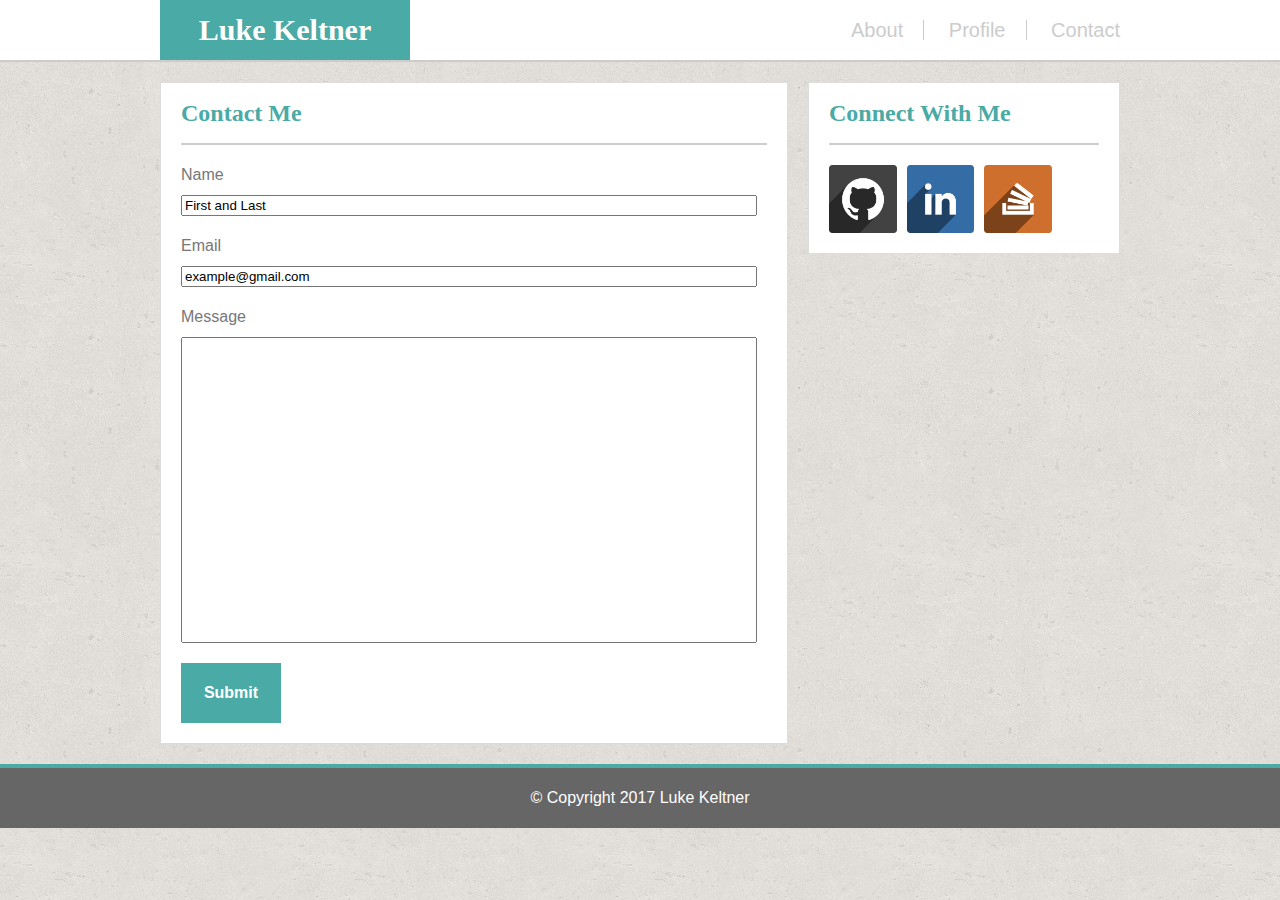
==== contact.html @ fac61641 "11th Commit" ====
<!DOCTYPE html>
<html>
	<head>
		<link href="assests/css/reset.css" rel="stylesheet" />
		<link href="assests/css/style.css" rel="stylesheet" />
		<title>Contact Me</title>
	</head>

	<body>
		<header>
			<div class="content">
				<div id="name">
					<h1>Luke Keltner</h1>
				</div>
				<div id="options">
					<a class="options" href="index.html">About</a><div class="vline"></div>
					<a class="options" href="portfolio.html">Profile</a><div class="vline"></div>
					<a class="options contactlink" href="contact.html">Contact</a>
				</div>
			</div>
		</header>
			<div class="content">

				<form class="contactme">
					<h2>Contact Me</h2>
						<div class="inputs">Name</div>
						<input type='text' value="First and Last" style="width:568px;">

						<div class="inputs">Email</div>
						<input type='text' value="example@gmail.com" style="width:568px;">

						<div class="inputs">Message</div>
						<input type='text' style="height:300px; width:568px;">

						<div class="submit">
							Submit
						</div>

					

				</form>

				<section id="connect">
					<h2>Connect With Me</h2>
					<div id='icons'>
						<a href='https://github.com/LukeKeltner' target="_blank"><img class="connecticon" src="assests/images/github.png"/></a>
						<a href='https://www.linkedin.com/in/luke-keltner-8a38b350' target="_blank"><img class="connecticon" src="assests/images/linkedin.png"/></a>
						<a href='https://stackoverflow.com/users/7071900/luke-keltner' target='_blank'><img class="connecticon" src="assests/images/stackoverflow.png"/></a>
					</div>
				</section>
			</div>


			<footer>
				&copy; Copyright 2017 Luke Keltner
			</footer>


	</body>

</html>
---- assests/css/style.css ----
body
{
	color: #777777;
	font-family: 'Arial', 'Helvetica Neue', Helvetica, sans-serif;
	background: url('../images/cork.png');
	line-height: 20px;
}

.contentHeader
{
	width:960px;
	margin: auto;
	position: relative;
	height:inherit;
}

.content
{
	width:960px;
	margin: auto;
	position: relative;
}

header
{
	position:relative;
	background-color: #ffffff;
	border-bottom: 2px solid #cccccc;

}

header::after
{
	content: "";
	display:block;
	clear:both;
}

h1
{
	font-family: 'Georgia', Times, 'Times New Roman', serif;
	color:#ffffff;
	font-size: 30px;
}

h2
{
	font-family: 'Georgia', Times, Times New Roman, serif;
	color:#4aaaa5;
	border-bottom: 2px solid #cccccc;
	margin-top: 0px;
	padding-bottom: 20px;
	font-size: 24px;
	font-weight: bold;
}

#name
{
	background-color: #4aaaa5;
	width:250px;
	text-align: center;
	padding: 20px 0px 20px 0px;
	float:left;
	font-weight: bold;
}

#options
{
	position: absolute;
	right:0px;
	top:50%;
	transform: translateY(-50%);
	font-size: 20px;
}

.vline
{
	position: absolute;
	border-left:1px solid #cccccc;
	height:20px;
	display: inline-block;
	top:50%;
	transform: translateY(-50%);
}

.options
{
	display: inline-block;
	margin-left: 20px;
	margin-right: 20px;
}

.contactlink
{
	margin-right: 0px;
}

a
{
	text-decoration: none;
	color:#cccccc;
}

a:hover
{
	background-color: #ededed;
}

#aboutme
{
	margin-top: 20px;
	background-color: #ffffff;
	border:1px solid #dddddd;
	width:586px;
	padding:20px;
	float: left;
}

#face
{
	width:200px;
	float:left;
	margin-top: 20px;
	margin-right: 20px;
	margin-bottom: 10px;
	border:1px solid #dddddd;

}

p
{
	margin-top: 20px;
}

#connect
{
	margin-top: 20px;
	background-color: #ffffff;
	border:1px solid #dddddd;
	width:270px;
	padding:20px;
	float:left;
	margin-left: 20px;
}

.connecticon
{
	float:left;
	width:25%;
	margin-top:20px;
	margin-right:10px;
}

#icons
{
	
}

#icons::after
{
	content: "";
	display:block;
	clear:both;
}

.content::after
{
	content: "";
	display:block;
	clear:both;
}

footer
{
	position: sticky;
	clear:both;
	background-color: #666666;
	color: #ffffff;
	text-align: center;
	padding: 20px;
	border-top:4px solid #4aaaa5;
	margin-top: 20px;
	bottom:0px;
}

.contactme
{
	margin-top: 20px;
	background-color: #ffffff;
	border:1px solid #dddddd;
	width:586px;
	padding:20px;
	float: left;
}

.inputs
{
	margin-top:20px;
	margin-bottom: 10px;
}

.submit
{
	background-color: #4aaaa5;
	width:100px;
	text-align: center;
	padding: 20px 0px 20px 0px;
	float:left;
	font-weight: bold;
	color: #ffffff;
	margin-top: 20px;
}

#portfolio
{
	margin-top: 20px;
	background-color: #ffffff;
	border:1px solid #dddddd;
	width:586px;
	padding:20px;
	float: left;
}

.portpic
{
	width:263px;
	height:263px;
}

.portpicdiv
{
	position: relative;
	margin: 20px;
	margin-right: 0px;
	margin-bottom: 0px;
	float:left;
}

.picdeets
{
	position: absolute;
	background-color: #4aaaa5;
	color:#ffffff;
	text-align: center;
	width:223px;
	font-size:20px;
	padding:20px;
	font-family: 'Georgia', Times, 'Times New Roman', serif;
	bottom:20px;
}
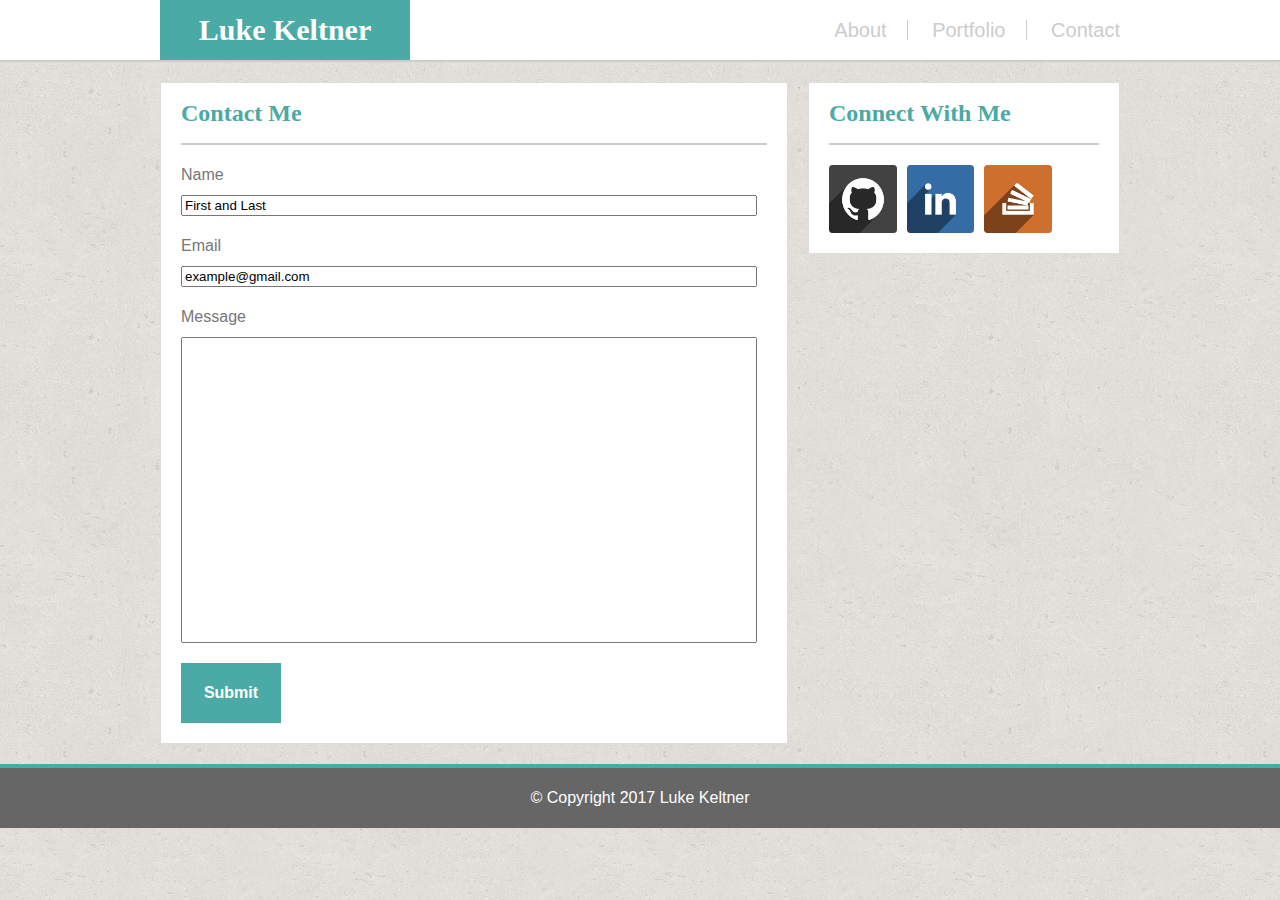
==== commit e9fc65d6: "12th Commit" ====
--- a/contact.html
+++ b/contact.html
@@ -14,7 +14,7 @@
 				</div>
 				<div id="options">
 					<a class="options" href="index.html">About</a><div class="vline"></div>
-					<a class="options" href="portfolio.html">Profile</a><div class="vline"></div>
+					<a class="options" href="portfolio.html">Portfolio</a><div class="vline"></div>
 					<a class="options contactlink" href="contact.html">Contact</a>
 				</div>
 			</div>
--- a/assests/css/style.css
+++ b/assests/css/style.css
@@ -185,6 +185,7 @@
 	bottom:0px;
 }
 
+/*Contact Me CSS*/
 .contactme
 {
 	margin-top: 20px;
@@ -213,6 +214,8 @@
 	margin-top: 20px;
 }
 
+
+/*Portfolio CSS*/
 #portfolio
 {
 	margin-top: 20px;
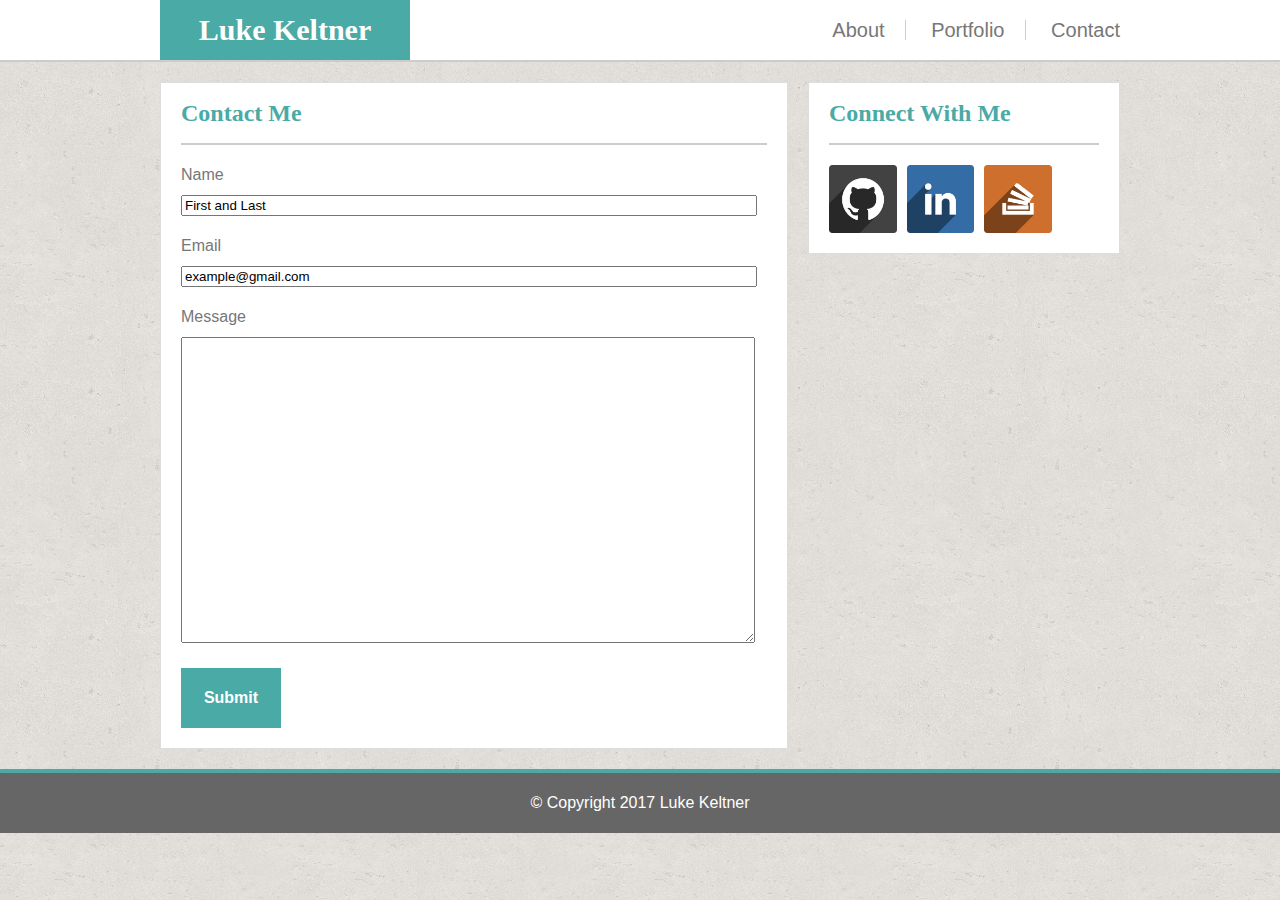
==== commit 9e5aac0f: "14th Commit" ====
--- a/contact.html
+++ b/contact.html
@@ -8,17 +8,18 @@
 
 	<body>
 		<header>
-			<div class="content">
+			<div class="content contentheader">
 				<div id="name">
 					<h1>Luke Keltner</h1>
 				</div>
 				<div id="options">
-					<a class="options" href="index.html">About</a><div class="vline"></div>
-					<a class="options" href="portfolio.html">Portfolio</a><div class="vline"></div>
+					<a class="options" href="index.html">About</a>
+					<a class="options" href="portfolio.html">Portfolio</a>
 					<a class="options contactlink" href="contact.html">Contact</a>
 				</div>
 			</div>
 		</header>
+
 			<div class="content">
 
 				<form class="contactme">
@@ -30,14 +31,11 @@
 						<input type='text' value="example@gmail.com" style="width:568px;">
 
 						<div class="inputs">Message</div>
-						<input type='text' style="height:300px; width:568px;">
+						<textarea style="height:300px; width:568px;"></textarea>
 
 						<div class="submit">
 							Submit
 						</div>
-
-					
-
 				</form>
 
 				<section id="connect">
@@ -45,7 +43,7 @@
 					<div id='icons'>
 						<a href='https://github.com/LukeKeltner' target="_blank"><img class="connecticon" src="assests/images/github.png"/></a>
 						<a href='https://www.linkedin.com/in/luke-keltner-8a38b350' target="_blank"><img class="connecticon" src="assests/images/linkedin.png"/></a>
-						<a href='https://stackoverflow.com/users/7071900/luke-keltner' target='_blank'><img class="connecticon" src="assests/images/stackoverflow.png"/></a>
+						<a href='https://stackoverflow.com/users/7071900/luke-keltner' target='_blank'><img class="connecticon linkedin" src="assests/images/stackoverflow.png"/></a>
 					</div>
 				</section>
 			</div>
--- a/assests/css/style.css
+++ b/assests/css/style.css
@@ -1,17 +1,16 @@
-
-
 body
 {
 	color: #777777;
 	font-family: 'Arial', 'Helvetica Neue', Helvetica, sans-serif;
 	background: url('../images/cork.png');
 	line-height: 20px;
+	display: block;
 }
 
 .contentHeader
 {
 	width:960px;
-	margin: auto;
+	margin: 0 auto;
 	position: relative;
 	height:inherit;
 }
@@ -19,7 +18,7 @@
 .content
 {
 	width:960px;
-	margin: auto;
+	margin: 0 auto;
 	position: relative;
 }
 
@@ -75,37 +74,32 @@
 	font-size: 20px;
 }
 
-.vline
-{
-	position: absolute;
-	border-left:1px solid #cccccc;
-	height:20px;
+
+.options
+{
 	display: inline-block;
-	top:50%;
-	transform: translateY(-50%);
-}
-
-.options
-{
-	display: inline-block;
-	margin-left: 20px;
 	margin-right: 20px;
+	border-right:1px solid #cccccc;
+	padding-right: 20px;
 }
 
 .contactlink
 {
+	padding:0px;
+	margin-left:0px;
 	margin-right: 0px;
+	border-right:0px;
 }
 
 a
 {
 	text-decoration: none;
-	color:#cccccc;
+	color:#777777;
 }
 
 a:hover
 {
-	background-color: #ededed;
+	color: #4aaaa5;
 }
 
 #aboutme
@@ -153,9 +147,15 @@
 	margin-right:10px;
 }
 
+.linkedin
+{
+	margin-right:0px;
+}
+
 #icons
 {
-	
+	position:relative;
+	margin: 0 auto;
 }
 
 #icons::after
@@ -208,7 +208,6 @@
 	width:100px;
 	text-align: center;
 	padding: 20px 0px 20px 0px;
-	float:left;
 	font-weight: bold;
 	color: #ffffff;
 	margin-top: 20px;
@@ -229,7 +228,7 @@
 .portpic
 {
 	width:263px;
-	height:263px;
+	height:200px;
 }
 
 .portpicdiv
@@ -253,3 +252,21 @@
 	font-family: 'Georgia', Times, 'Times New Roman', serif;
 	bottom:20px;
 }
+
+
+.float_center {
+
+  border:1px solid red;
+}
+.float_center > .child {
+  position: relative;
+  left: 50%;
+} 
+
+.clear {
+  clear:both;
+  }
+
+
+
+
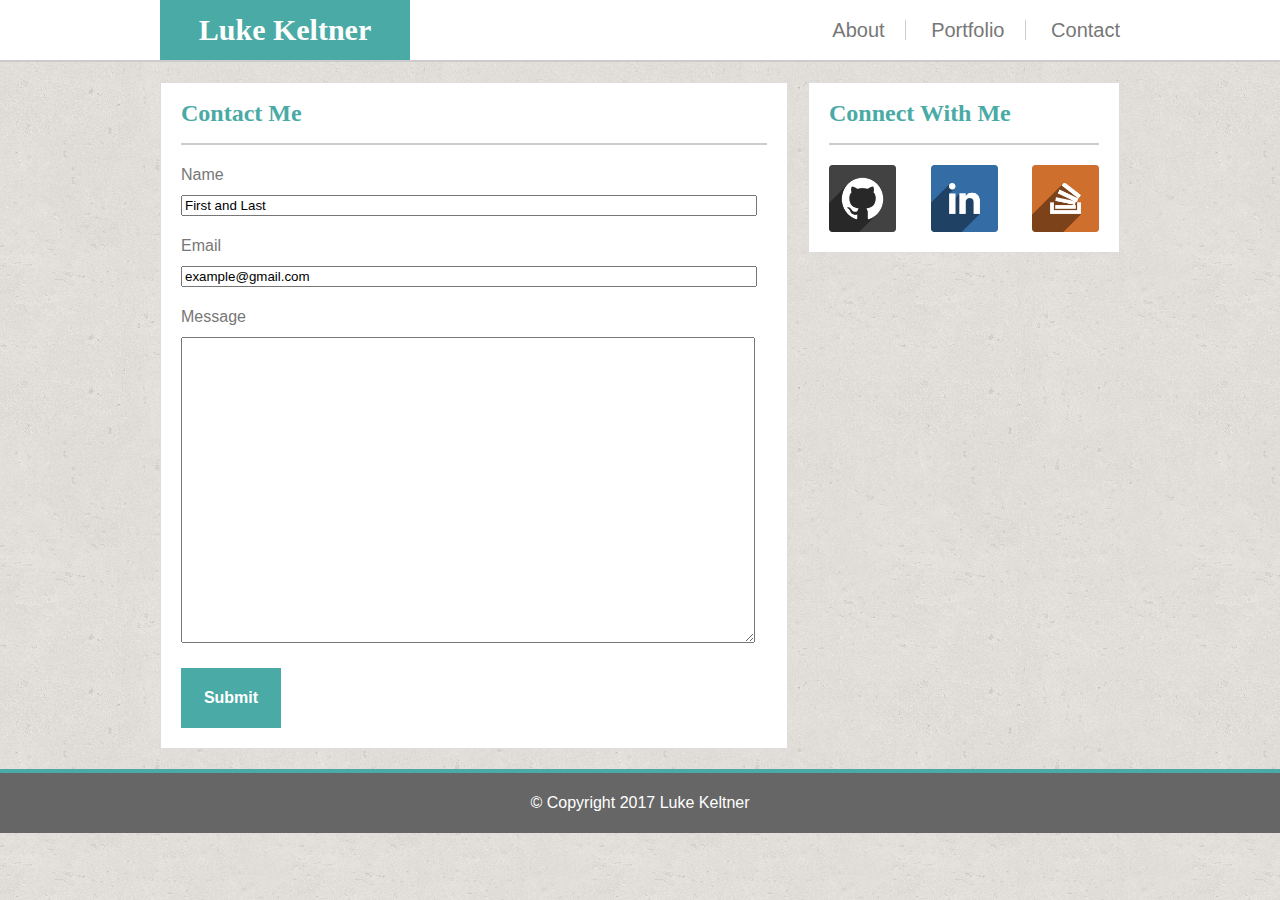
==== commit 779bf4fc: "15th Commit" ====
--- a/contact.html
+++ b/contact.html
@@ -42,8 +42,8 @@
 					<h2>Connect With Me</h2>
 					<div id='icons'>
 						<a href='https://github.com/LukeKeltner' target="_blank"><img class="connecticon" src="assests/images/github.png"/></a>
-						<a href='https://www.linkedin.com/in/luke-keltner-8a38b350' target="_blank"><img class="connecticon" src="assests/images/linkedin.png"/></a>
-						<a href='https://stackoverflow.com/users/7071900/luke-keltner' target='_blank'><img class="connecticon linkedin" src="assests/images/stackoverflow.png"/></a>
+						<a href='https://www.linkedin.com/in/luke-keltner-8a38b350' target="_blank"><img class="connecticon linkedin" src="assests/images/linkedin.png"/></a>
+						<a href='https://stackoverflow.com/users/7071900/luke-keltner' target='_blank'><img class="connecticon stackoverflow" src="assests/images/stackoverflow.png"/></a>
 					</div>
 				</section>
 			</div>
--- a/assests/css/style.css
+++ b/assests/css/style.css
@@ -142,14 +142,19 @@
 .connecticon
 {
 	float:left;
-	width:25%;
+	width:67px;
 	margin-top:20px;
-	margin-right:10px;
 }
 
 .linkedin
 {
+	margin-left:34.5px;
+}
+
+.stackoverflow
+{
 	margin-right:0px;
+	float:right;
 }
 
 #icons
@@ -254,19 +259,6 @@
 }
 
 
-.float_center {
-
-  border:1px solid red;
-}
-.float_center > .child {
-  position: relative;
-  left: 50%;
-} 
-
-.clear {
-  clear:both;
-  }
-
-
-
-
+
+
+
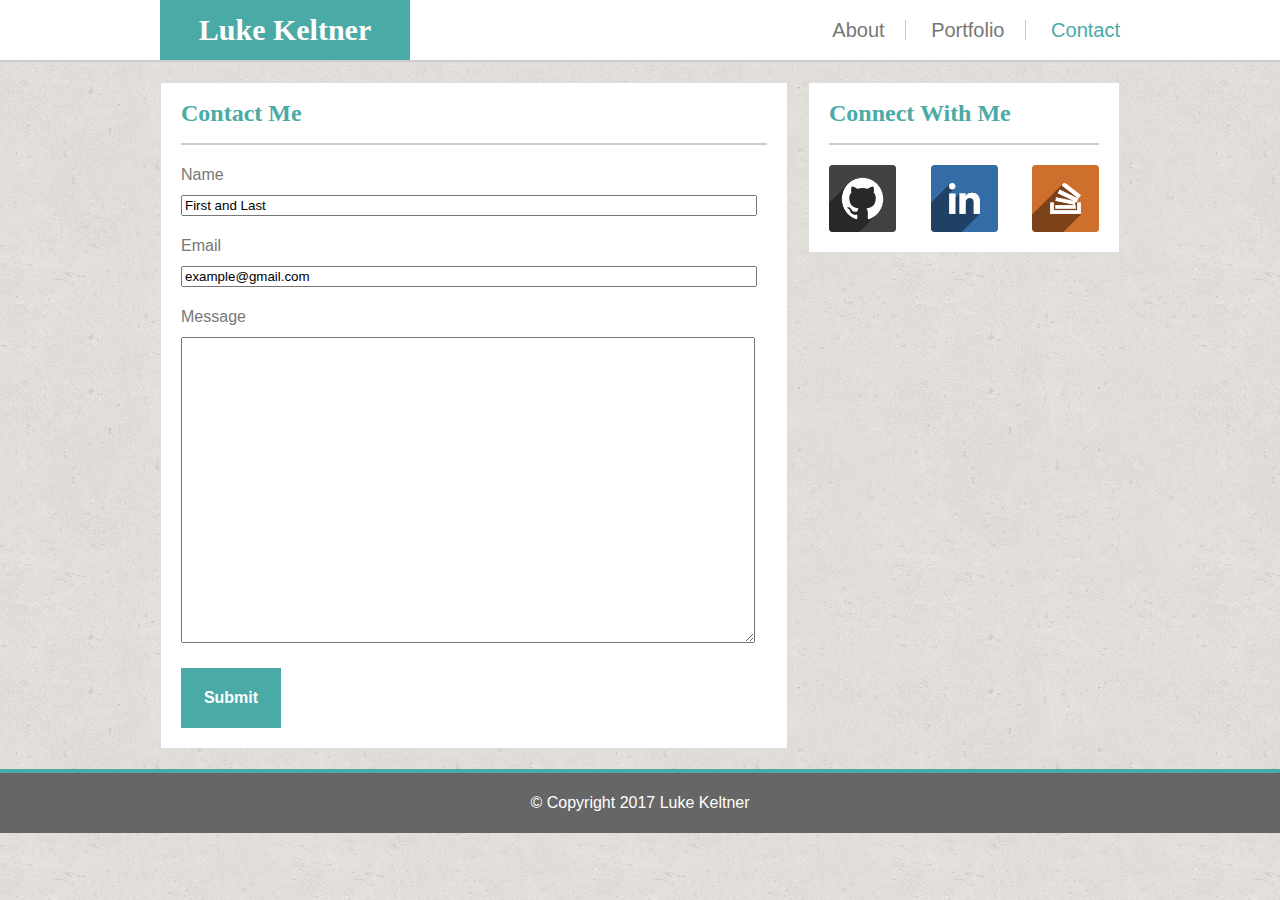
==== commit 70d8a136: "16th Commit" ====
--- a/contact.html
+++ b/contact.html
@@ -15,7 +15,7 @@
 				<div id="options">
 					<a class="options" href="index.html">About</a>
 					<a class="options" href="portfolio.html">Portfolio</a>
-					<a class="options contactlink" href="contact.html">Contact</a>
+					<a class="options contactlink" href="contact.html" style="color:#4aaaa5">Contact</a>
 				</div>
 			</div>
 		</header>
--- a/assests/css/style.css
+++ b/assests/css/style.css
@@ -251,9 +251,9 @@
 	background-color: #4aaaa5;
 	color:#ffffff;
 	text-align: center;
-	width:223px;
+	width:243px;
 	font-size:20px;
-	padding:20px;
+	padding:10px;
 	font-family: 'Georgia', Times, 'Times New Roman', serif;
 	bottom:20px;
 }
